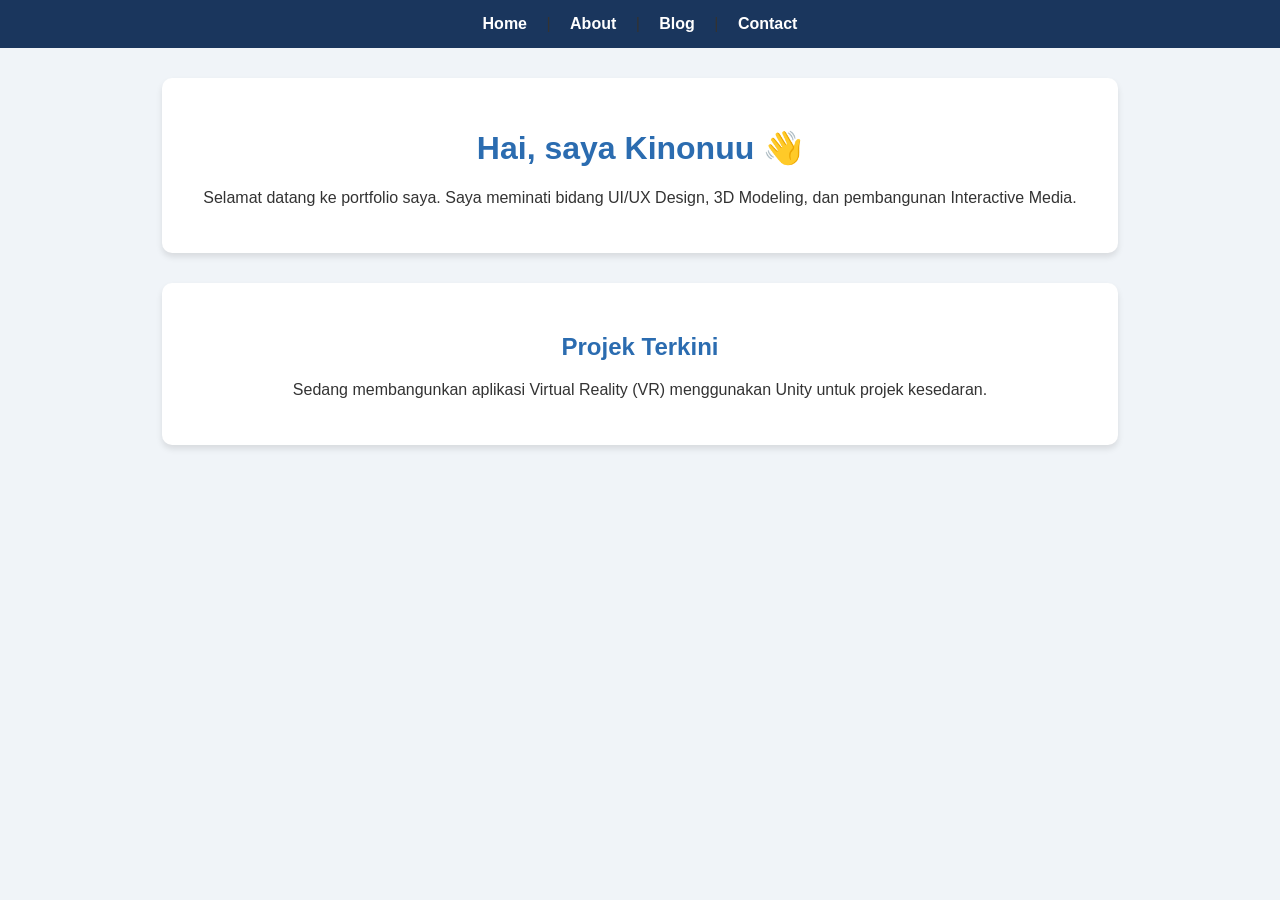
==== index.html @ 72ea9382 "Added home page content and basic styling" ====
<!DOCTYPE html>
<html lang="en">
<head>
    <meta charset="UTF-8">
    <meta name="viewport" content="width=device-width, initial-scale=1.0">
    <title>Portfolio Kinonuu</title>
    <link rel="stylesheet" href="style.css">
</head>
<body>
    <!-- Ini bahagian menu navigasi -->
    <nav>
        <a href="index.html">Home</a> | 
        <a href="about.html">About</a> | 
        <a href="blog.html">Blog</a> | 
        <a href="contact.html">Contact</a>
    </nav>

    <!-- Ini bahagian pengenalan -->
    <header>
        <h1>Hai, saya Kinonuu 👋</h1>
        <p>Selamat datang ke portfolio saya. Saya meminati bidang UI/UX Design, 3D Modeling, dan pembangunan Interactive Media.</p>
    </header>

    <!-- Ini bahagian projek -->
    <section>
        <h2>Projek Terkini</h2>
        <p>Sedang membangunkan aplikasi Virtual Reality (VR) menggunakan Unity untuk projek kesedaran.</p>
    </section>
</body>
</html>
---- style.css ----
body {
    font-family: 'Segoe UI', Tahoma, Geneva, Verdana, sans-serif;
    background-color: #f0f4f8;
    color: #333;
    margin: 0;
    padding: 0;
}

nav {
    background-color: #1a365d;
    padding: 15px;
    text-align: center;
}

nav a {
    color: white;
    text-decoration: none;
    margin: 0 15px;
    font-weight: bold;
    font-size: 16px;
}

nav a:hover {
    color: #63b3ed;
}

header, section {
    background-color: white;
    margin: 30px auto;
    padding: 30px;
    width: 70%;
    border-radius: 10px;
    box-shadow: 0 4px 6px rgba(0,0,0,0.1);
    text-align: center;
}

h1, h2 {
    color: #2b6cb0;
}
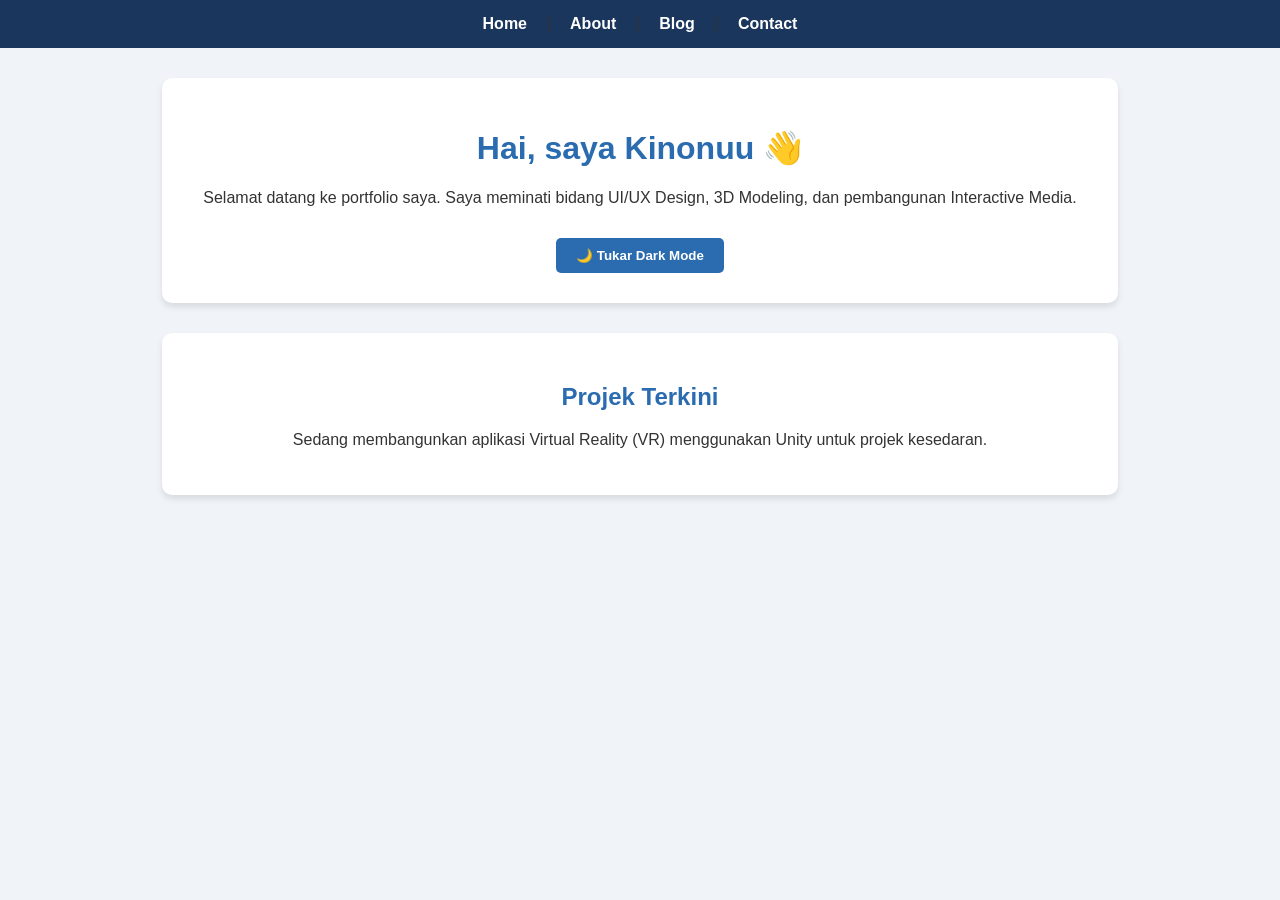
==== commit 14c4b4e4: "Added dark mode feature using JS for extra initiative" ====
--- a/index.html
+++ b/index.html
@@ -7,7 +7,6 @@
     <link rel="stylesheet" href="style.css">
 </head>
 <body>
-    <!-- Ini bahagian menu navigasi -->
     <nav>
         <a href="index.html">Home</a> | 
         <a href="about.html">About</a> | 
@@ -15,16 +14,19 @@
         <a href="contact.html">Contact</a>
     </nav>
 
-    <!-- Ini bahagian pengenalan -->
     <header>
         <h1>Hai, saya Kinonuu 👋</h1>
         <p>Selamat datang ke portfolio saya. Saya meminati bidang UI/UX Design, 3D Modeling, dan pembangunan Interactive Media.</p>
+        <!-- Ini Butang Dark Mode -->
+        <button id="darkModeToggle">🌙 Tukar Dark Mode</button>
     </header>
 
-    <!-- Ini bahagian projek -->
     <section>
         <h2>Projek Terkini</h2>
         <p>Sedang membangunkan aplikasi Virtual Reality (VR) menggunakan Unity untuk projek kesedaran.</p>
     </section>
+
+    <!-- Ini untuk panggil fail Javascript -->
+    <script src="script.js"></script>
 </body>
 </html>
--- a/style.css
+++ b/style.css
@@ -36,4 +36,34 @@
 
 h1, h2 {
     color: #2b6cb0;
+}
+/* Kod untuk Dark Mode */
+.dark-mode {
+    background-color: #121212;
+    color: #e0e0e0;
+}
+
+.dark-mode header, .dark-mode section {
+    background-color: #1e1e1e;
+    color: #e0e0e0;
+    box-shadow: 0 4px 6px rgba(255,255,255,0.05);
+}
+
+.dark-mode h1, .dark-mode h2 {
+    color: #63b3ed;
+}
+
+button#darkModeToggle {
+    background-color: #2b6cb0;
+    color: white;
+    border: none;
+    padding: 10px 20px;
+    border-radius: 5px;
+    cursor: pointer;
+    margin-top: 15px;
+    font-weight: bold;
+}
+
+button#darkModeToggle:hover {
+    background-color: #1a365d;
 }
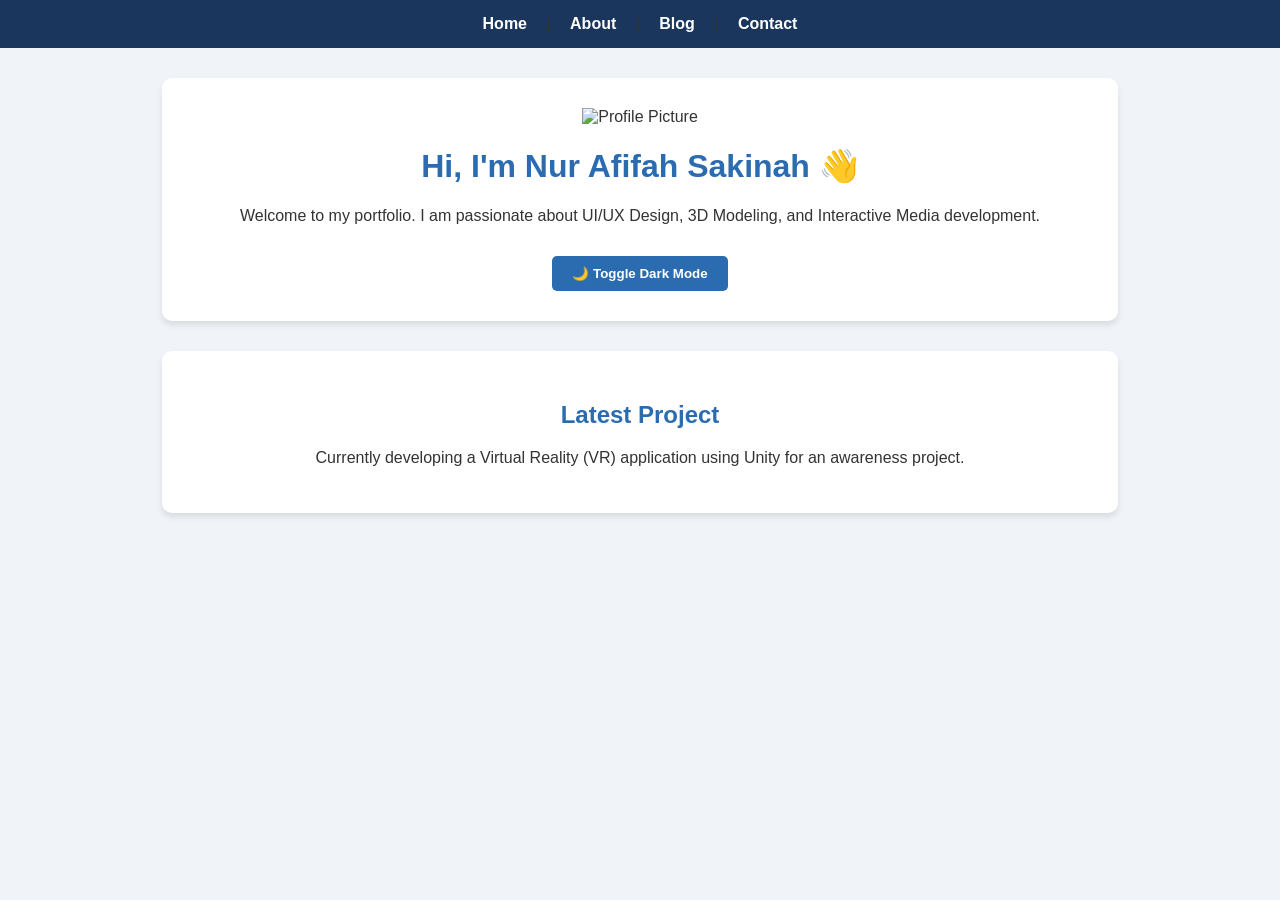
==== commit 29471a72: "Translated content to English and added profile picture" ====
--- a/index.html
+++ b/index.html
@@ -3,7 +3,7 @@
 <head>
     <meta charset="UTF-8">
     <meta name="viewport" content="width=device-width, initial-scale=1.0">
-    <title>Portfolio Kinonuu</title>
+    <title>Kinonuu Portfolio</title>
     <link rel="stylesheet" href="style.css">
 </head>
 <body>
@@ -15,18 +15,18 @@
     </nav>
 
     <header>
-        <h1>Hai, saya Kinonuu 👋</h1>
-        <p>Selamat datang ke portfolio saya. Saya meminati bidang UI/UX Design, 3D Modeling, dan pembangunan Interactive Media.</p>
-        <!-- Ini Butang Dark Mode -->
-        <button id="darkModeToggle">🌙 Tukar Dark Mode</button>
+        <!-- Pastikan nama gambar di bawah sama dengan fail gambar dalam laptop awak -->
+        <img src="profil.jpg" alt="Profile Picture" class="gambar-profil">
+        <h1>Hi, I'm Nur Afifah Sakinah 👋</h1>
+        <p>Welcome to my portfolio. I am passionate about UI/UX Design, 3D Modeling, and Interactive Media development.</p>
+        <button id="darkModeToggle">🌙 Toggle Dark Mode</button>
     </header>
 
     <section>
-        <h2>Projek Terkini</h2>
-        <p>Sedang membangunkan aplikasi Virtual Reality (VR) menggunakan Unity untuk projek kesedaran.</p>
+        <h2>Latest Project</h2>
+        <p>Currently developing a Virtual Reality (VR) application using Unity for an awareness project.</p>
     </section>
 
-    <!-- Ini untuk panggil fail Javascript -->
     <script src="script.js"></script>
 </body>
 </html>
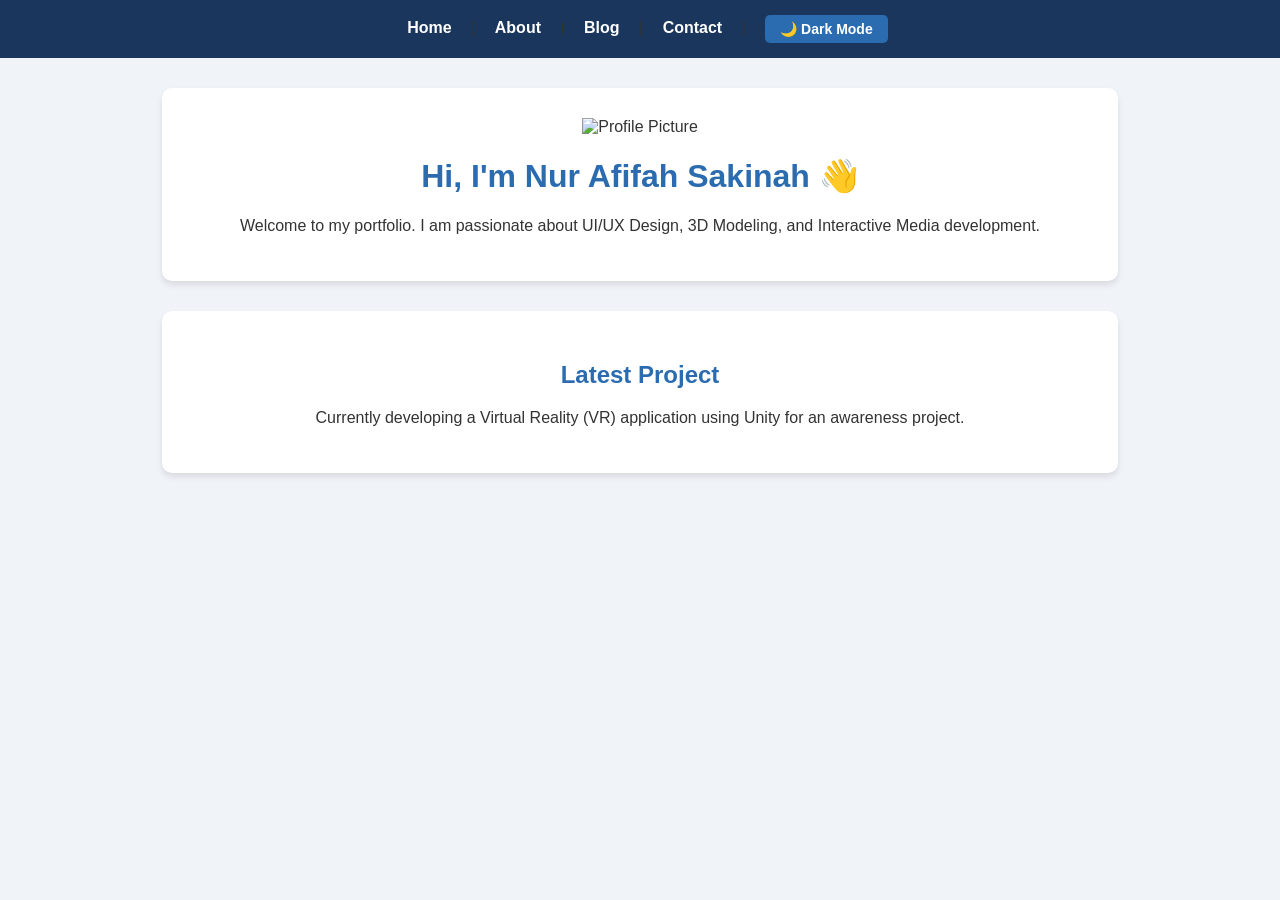
==== commit a2b2c2c5: "Moved Dark Mode toggle to navigation bar for better UI/UX" ====
--- a/index.html
+++ b/index.html
@@ -11,7 +11,8 @@
         <a href="index.html">Home</a> | 
         <a href="about.html">About</a> | 
         <a href="blog.html">Blog</a> | 
-        <a href="contact.html">Contact</a>
+        <a href="contact.html">Contact</a> |
+        <button id="darkModeToggle">🌙 Dark Mode</button>
     </nav>
 
     <header>
@@ -19,7 +20,6 @@
         <img src="profil.jpg" alt="Profile Picture" class="gambar-profil">
         <h1>Hi, I'm Nur Afifah Sakinah 👋</h1>
         <p>Welcome to my portfolio. I am passionate about UI/UX Design, 3D Modeling, and Interactive Media development.</p>
-        <button id="darkModeToggle">🌙 Toggle Dark Mode</button>
     </header>
 
     <section>
--- a/style.css
+++ b/style.css
@@ -57,13 +57,16 @@
     background-color: #2b6cb0;
     color: white;
     border: none;
-    padding: 10px 20px;
+    padding: 6px 15px;
     border-radius: 5px;
     cursor: pointer;
-    margin-top: 15px;
+    margin-left: 15px;
     font-weight: bold;
+    font-size: 14px;
+    vertical-align: middle;
 }
 
 button#darkModeToggle:hover {
-    background-color: #1a365d;
+    background-color: #63b3ed;
+    color: #1a365d;
 }
